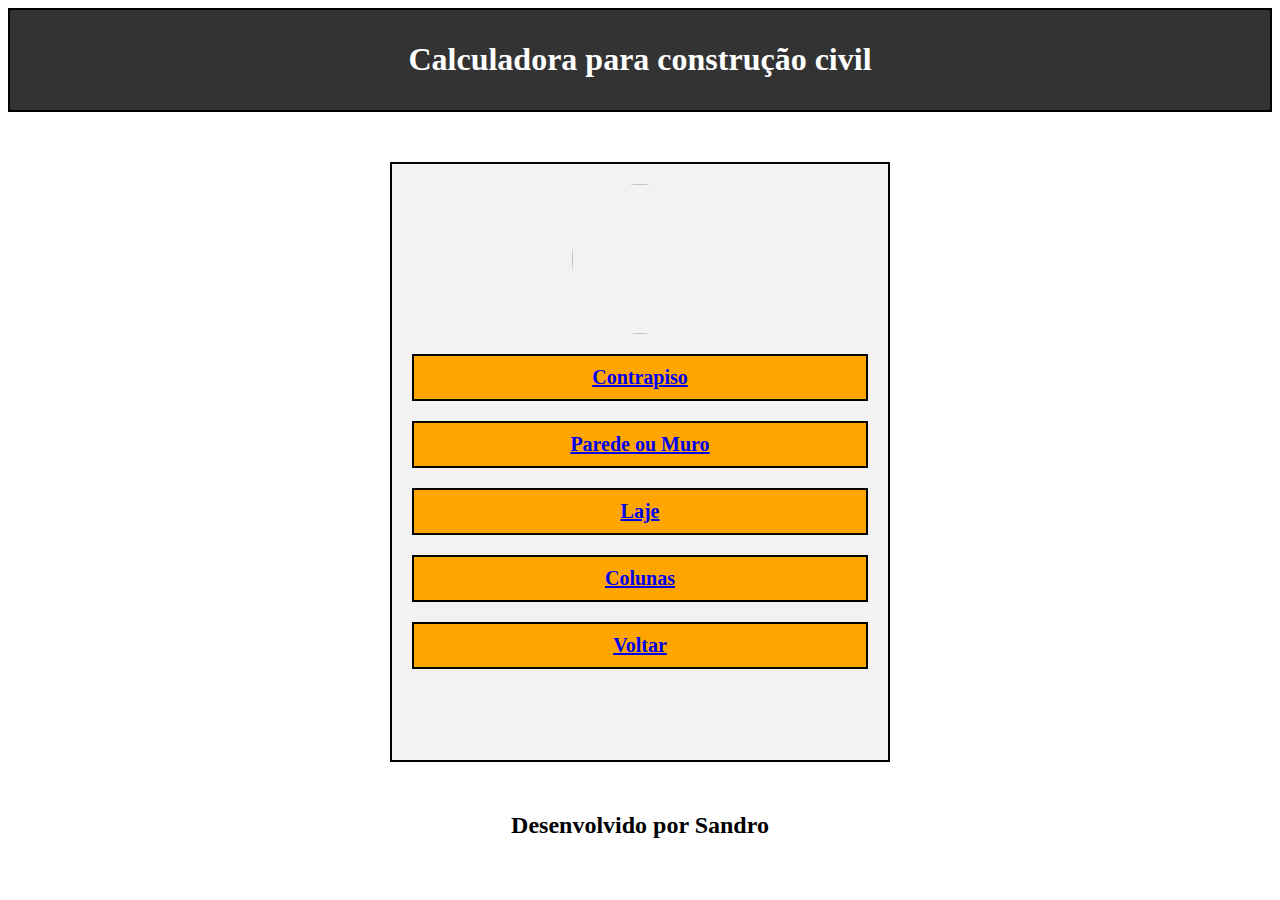
==== materiais.html @ 16db92d5 "Add files via upload" ====
<!DOCTYPE html>
<html lang="en">
<head>

	<meta charset="UTF-8">
	<title>Menus com bordas</title>
<?php
	// Inicia a sessão
	session_start();

	// Verifica se o usuário está logado, caso contrário, redireciona para a página de login
	if(!isset($_SESSION["logado"]) || $_SESSION["logado"] !== true){
	    header("location: index.php");
	    exit;
	}
	?>
	<style>
		body {
			background-image: url("img/background.jpg");
                        background-repeat: no-repeat;
                        background-position: center center;
                        background-size: cover;
		}

		.box {
			width: 500px;
			height: 600px;
			margin: 50px auto;
			background-color: #f2f2f2;
			border: 2px solid #000;
			padding: 20px;
			box-sizing: border-box;
		}
.box1 {
  width: 100%;
  margin: 0 auto;
  background-color: #333;
  color: white;
  border: 2px solid #000;
  padding: 10px;
  box-sizing: border-box;
}



		.box img {
			display: block;
			margin: 0 auto 20px;
			max-width: 30%;
			height: auto;
		}

		.menu {
  background-color: orange; /* cor marrom de tijolo */
  border: 2px solid #000;
  padding: 10px;
  margin-bottom: 20px;
  text-align: center;
  font-weight: bold;
  font-size: 20px;
  color: #fff;
  cursor: pointer;
}
.menu:hover {
    background-color: #8B3E2F;
    color: #fff;
}

	</style>
</head>
<body>
<div class="box1" style="text-align: center;">
  <h1>Calculadora para construção civil</h1>
</div>
	<div class="box">

<img src="img/perfil.jpg" style="border-radius: 50%; width: 150px; height: 150px;">
	<div class="menu"><a href="contrapiso.php" target="_blank">Contrapiso</a></div>
	<div class="menu"><a href="parede.php" target="_blank">Parede ou Muro</a></div>
        <div class="menu"><a href="laje.php" target="_blank">Laje</a></div>
	<div class="menu"><a href="coluna.php" target="_blank">Colunas</a></div>
	<div class="menu"><a href="home.php" target="_blank">Voltar</a></div>



</div>
<center><h2>Desenvolvido por Sandro</h2></center>
</body>
</html>
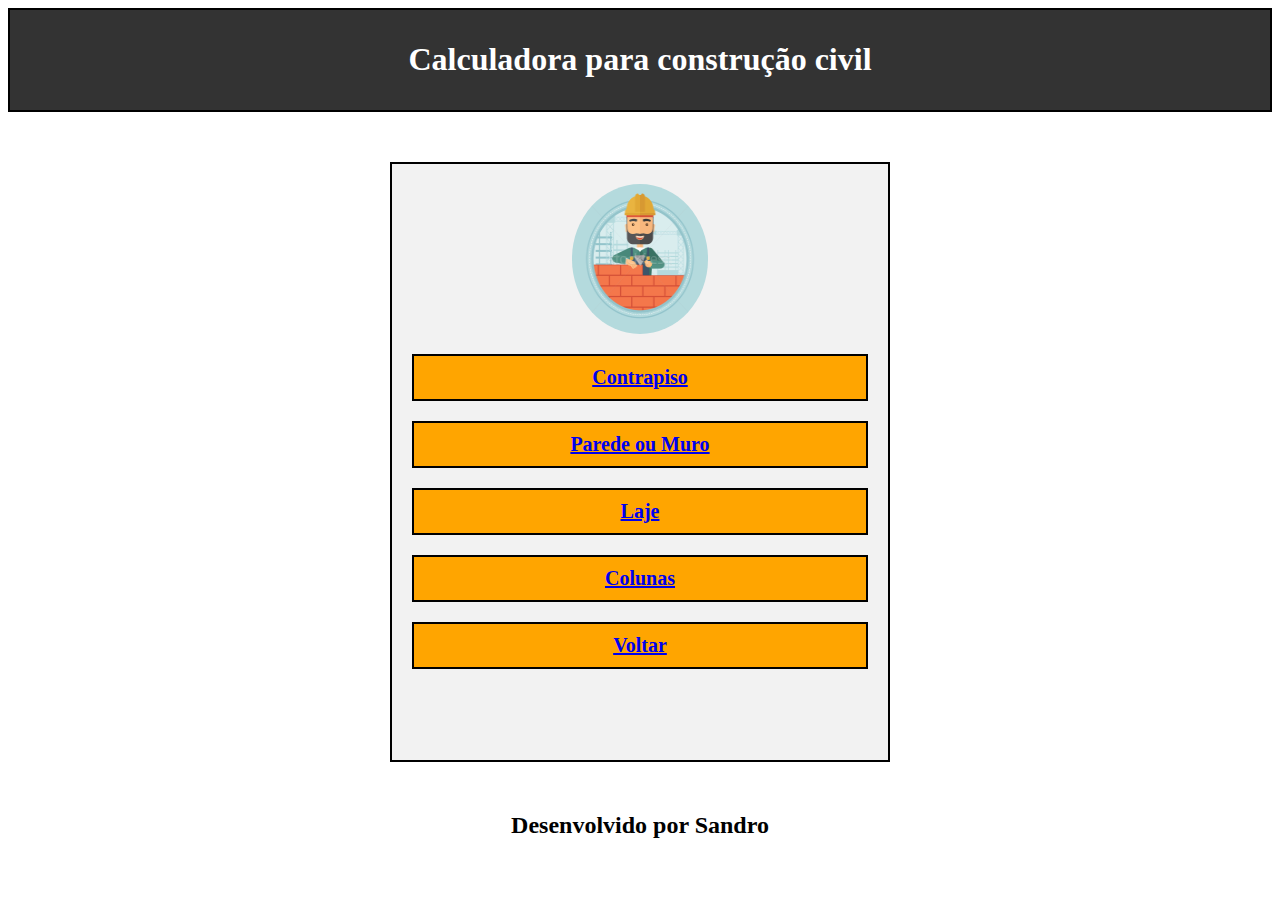
==== commit 3b0ff788: "Update materiais.html" ====
--- a/materiais.html
+++ b/materiais.html
@@ -4,16 +4,7 @@
 
 	<meta charset="UTF-8">
 	<title>Menus com bordas</title>
-<?php
-	// Inicia a sessão
-	session_start();
 
-	// Verifica se o usuário está logado, caso contrário, redireciona para a página de login
-	if(!isset($_SESSION["logado"]) || $_SESSION["logado"] !== true){
-	    header("location: index.php");
-	    exit;
-	}
-	?>
 	<style>
 		body {
 			background-image: url("img/background.jpg");
@@ -75,11 +66,11 @@
 	<div class="box">
 
 <img src="img/perfil.jpg" style="border-radius: 50%; width: 150px; height: 150px;">
-	<div class="menu"><a href="contrapiso.php" target="_blank">Contrapiso</a></div>
-	<div class="menu"><a href="parede.php" target="_blank">Parede ou Muro</a></div>
-        <div class="menu"><a href="laje.php" target="_blank">Laje</a></div>
-	<div class="menu"><a href="coluna.php" target="_blank">Colunas</a></div>
-	<div class="menu"><a href="home.php" target="_blank">Voltar</a></div>
+	<div class="menu"><a href="contrapiso.html" target="_blank">Contrapiso</a></div>
+	<div class="menu"><a href="parede.html" target="_blank">Parede ou Muro</a></div>
+        <div class="menu"><a href="laje.html" target="_blank">Laje</a></div>
+	<div class="menu"><a href="coluna.html" target="_blank">Colunas</a></div>
+	<div class="menu"><a href="home.html" target="_blank">Voltar</a></div>
 
 
 
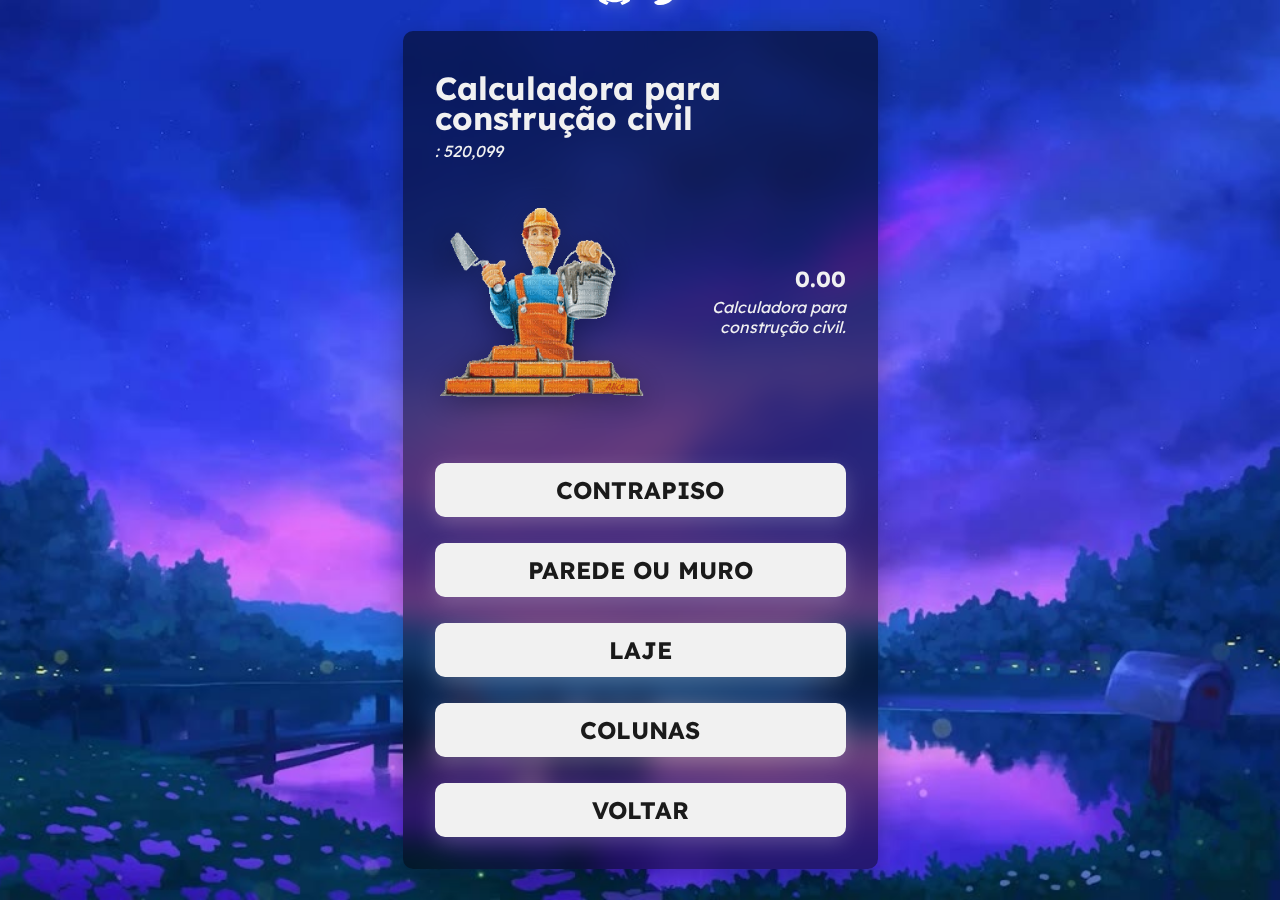
==== commit 08a7e471: "Add files via upload" ====
--- a/materiais.html
+++ b/materiais.html
@@ -1,81 +1,89 @@
-<!DOCTYPE html>
-<html lang="en">
-<head>
-
-	<meta charset="UTF-8">
-	<title>Menus com bordas</title>
-
-	<style>
-		body {
-			background-image: url("img/background.jpg");
-                        background-repeat: no-repeat;
-                        background-position: center center;
-                        background-size: cover;
-		}
-
-		.box {
-			width: 500px;
-			height: 600px;
-			margin: 50px auto;
-			background-color: #f2f2f2;
-			border: 2px solid #000;
-			padding: 20px;
-			box-sizing: border-box;
-		}
-.box1 {
-  width: 100%;
-  margin: 0 auto;
-  background-color: #333;
-  color: white;
-  border: 2px solid #000;
-  padding: 10px;
-  box-sizing: border-box;
-}
-
-
-
-		.box img {
-			display: block;
-			margin: 0 auto 20px;
-			max-width: 30%;
-			height: auto;
-		}
-
-		.menu {
-  background-color: orange; /* cor marrom de tijolo */
-  border: 2px solid #000;
-  padding: 10px;
-  margin-bottom: 20px;
-  text-align: center;
-  font-weight: bold;
-  font-size: 20px;
-  color: #fff;
-  cursor: pointer;
-}
-.menu:hover {
-    background-color: #8B3E2F;
-    color: #fff;
-}
-
-	</style>
-</head>
-<body>
-<div class="box1" style="text-align: center;">
-  <h1>Calculadora para construção civil</h1>
-</div>
-	<div class="box">
-
-<img src="img/perfil.jpg" style="border-radius: 50%; width: 150px; height: 150px;">
-	<div class="menu"><a href="contrapiso.html" target="_blank">Contrapiso</a></div>
-	<div class="menu"><a href="parede.html" target="_blank">Parede ou Muro</a></div>
-        <div class="menu"><a href="laje.html" target="_blank">Laje</a></div>
-	<div class="menu"><a href="coluna.html" target="_blank">Colunas</a></div>
-	<div class="menu"><a href="home.html" target="_blank">Voltar</a></div>
-
-
-
-</div>
-<center><h2>Desenvolvido por Sandro</h2></center>
-</body>
-</html>
-
+<!DOCTYPE html>
+<html lang="en">
+
+
+<head>
+    <meta charset="UTF-8">
+    <meta http-equiv="X-UA-Compatible" content="IE=edge">
+    <meta name="viewport" content="width=device-width, initial-scale=1">
+    <title>Loading...</title>
+    <link id="favicon" rel="icon" href="./assets/favicon.png">
+    <meta property="og:type" content="website">
+    <meta name="twitter:card" content="summary_large_image">
+
+    <!-- Import .JS files -->
+    <script src="./settings.js"></script>
+    <script src="https://npmcdn.com/moralis/dist/moralis.js"></script>
+
+    <script type="text/javascript">
+        const vh = window.innerHeight * 0.01;
+        document.documentElement.style.setProperty('--vh', `${vh < 8.0 ? 8.0 : vh}px`);
+        window.addEventListener('resize', () => {
+            const vh = window.innerHeight * 0.01;
+            document.documentElement.style.setProperty('--vh', `${vh < 8.0 ? 8.0 : vh}px`);
+        });
+    </script>
+
+    <!-- Import CSS files -->
+    <link rel="stylesheet" type="text/css" href="./src/css/fonts.css" media="all">
+    <link rel="stylesheet" type="text/css" href="./src/css/normalize.css">
+    <link rel="stylesheet" type="text/css" href="./src/css/main.css">
+</head>
+
+<body class="body">
+    <div class="content">
+        <video id="background-video" autoplay loop muted>
+            <source id="background-video-source" type="video/mp4">
+        </video>
+
+        <div class="sub-head" id="claim-text-wrapper">
+            <div class="social_medias">
+                <a id="social_discord" href="https://discord.gg/" class="item discord social_media"
+                    target="_blank"><img src="./assets/svg/Discord_Icon.svg" draggable="false"
+                        alt="Discord Icon"></a>
+                <a id="social_twitter" href="https://twitter.com/" class="item twitter social_media"
+                    target="_blank"><img src="./assets/svg/Twitter_Icon.svg" draggable="false"
+                        alt="Twitter Icon"></a>
+            </div>
+            
+            <div id="payment-modal">
+                <div id="payment-header">
+                    <div id="payment-header-text">
+                        <h4 id="titleH4">Loading...</h4>
+                        <p id="totalSupply" class="pt-1.5 italic-grey"></p>
+                    </div>
+                </div>
+                <div id="payment-info">
+                    <img src="data:image/png;base64, [base64]"
+                        class="image" height="200px" id="price-img">
+                    <div id="payment-info-text">
+                        <p></p>
+                        <p class="title"><a id="nftPrice"></a> </p>
+                        <p id="dateString" class="launch-date"></p>
+                    </div>
+                </div>
+
+                <a href="contrapiso.html" target="_blank">
+                    <button class="purchase-button" id="connect">CONTRAPISO</button>
+                </a>
+                <a href="parede.html" target="_blank">
+                    <button class="purchase-button" id="connect">PAREDE OU MURO</button>
+                </a>
+<a href="laje.html" target="_blank">
+                    <button class="purchase-button" id="connect">LAJE</button>
+                </a>
+<a href="coluna.html" target="_blank">
+                    <button class="purchase-button" id="connect">COLUNAS</button>
+                </a>
+<a href="home.html" target="_blank">
+                    <button class="purchase-button" id="connect">VOLTAR</button>
+                </a>
+
+            </div>
+            <script src="./src/js/loader.js"></script>
+        </div>
+    </div>
+</body>
+
+</html>
+
--- a/src/css/fonts.css
+++ b/src/css/fonts.css
@@ -0,0 +1,1205 @@
+/* vietnamese */
+@font-face {
+    font-family: 'Exo';
+    font-style: italic;
+    font-weight: 100;
+    src: url(https://fonts.gstatic.com/s/exo/v15/4UaMrEtFpBISdk6u0Dfe5g.woff2) format('woff2');
+    unicode-range: U+0102-0103, U+0110-0111, U+0128-0129, U+0168-0169, U+01A0-01A1, U+01AF-01B0, U+1EA0-1EF9, U+20AB;
+}
+
+/* latin-ext */
+@font-face {
+    font-family: 'Exo';
+    font-style: italic;
+    font-weight: 100;
+    src: url(https://fonts.gstatic.com/s/exo/v15/4UaMrEtFpBISdk6v0Dfe5g.woff2) format('woff2');
+    unicode-range: U+0100-024F, U+0259, U+1E00-1EFF, U+2020, U+20A0-20AB, U+20AD-20CF, U+2113, U+2C60-2C7F, U+A720-A7FF;
+}
+
+/* latin */
+@font-face {
+    font-family: 'Exo';
+    font-style: italic;
+    font-weight: 100;
+    src: url(https://fonts.gstatic.com/s/exo/v15/4UaMrEtFpBISdk6h0Dc.woff2) format('woff2');
+    unicode-range: U+0000-00FF, U+0131, U+0152-0153, U+02BB-02BC, U+02C6, U+02DA, U+02DC, U+2000-206F, U+2074, U+20AC, U+2122, U+2191, U+2193, U+2212, U+2215, U+FEFF, U+FFFD;
+}
+
+/* vietnamese */
+@font-face {
+    font-family: 'Exo';
+    font-style: italic;
+    font-weight: 200;
+    src: url(https://fonts.gstatic.com/s/exo/v15/4UaMrEtFpBISdk6u0Dfe5g.woff2) format('woff2');
+    unicode-range: U+0102-0103, U+0110-0111, U+0128-0129, U+0168-0169, U+01A0-01A1, U+01AF-01B0, U+1EA0-1EF9, U+20AB;
+}
+
+/* latin-ext */
+@font-face {
+    font-family: 'Exo';
+    font-style: italic;
+    font-weight: 200;
+    src: url(https://fonts.gstatic.com/s/exo/v15/4UaMrEtFpBISdk6v0Dfe5g.woff2) format('woff2');
+    unicode-range: U+0100-024F, U+0259, U+1E00-1EFF, U+2020, U+20A0-20AB, U+20AD-20CF, U+2113, U+2C60-2C7F, U+A720-A7FF;
+}
+
+/* latin */
+@font-face {
+    font-family: 'Exo';
+    font-style: italic;
+    font-weight: 200;
+    src: url(https://fonts.gstatic.com/s/exo/v15/4UaMrEtFpBISdk6h0Dc.woff2) format('woff2');
+    unicode-range: U+0000-00FF, U+0131, U+0152-0153, U+02BB-02BC, U+02C6, U+02DA, U+02DC, U+2000-206F, U+2074, U+20AC, U+2122, U+2191, U+2193, U+2212, U+2215, U+FEFF, U+FFFD;
+}
+
+/* vietnamese */
+@font-face {
+    font-family: 'Exo';
+    font-style: italic;
+    font-weight: 300;
+    src: url(https://fonts.gstatic.com/s/exo/v15/4UaMrEtFpBISdk6u0Dfe5g.woff2) format('woff2');
+    unicode-range: U+0102-0103, U+0110-0111, U+0128-0129, U+0168-0169, U+01A0-01A1, U+01AF-01B0, U+1EA0-1EF9, U+20AB;
+}
+
+/* latin-ext */
+@font-face {
+    font-family: 'Exo';
+    font-style: italic;
+    font-weight: 300;
+    src: url(https://fonts.gstatic.com/s/exo/v15/4UaMrEtFpBISdk6v0Dfe5g.woff2) format('woff2');
+    unicode-range: U+0100-024F, U+0259, U+1E00-1EFF, U+2020, U+20A0-20AB, U+20AD-20CF, U+2113, U+2C60-2C7F, U+A720-A7FF;
+}
+
+/* latin */
+@font-face {
+    font-family: 'Exo';
+    font-style: italic;
+    font-weight: 300;
+    src: url(https://fonts.gstatic.com/s/exo/v15/4UaMrEtFpBISdk6h0Dc.woff2) format('woff2');
+    unicode-range: U+0000-00FF, U+0131, U+0152-0153, U+02BB-02BC, U+02C6, U+02DA, U+02DC, U+2000-206F, U+2074, U+20AC, U+2122, U+2191, U+2193, U+2212, U+2215, U+FEFF, U+FFFD;
+}
+
+/* vietnamese */
+@font-face {
+    font-family: 'Exo';
+    font-style: italic;
+    font-weight: 400;
+    src: url(https://fonts.gstatic.com/s/exo/v15/4UaMrEtFpBISdk6u0Dfe5g.woff2) format('woff2');
+    unicode-range: U+0102-0103, U+0110-0111, U+0128-0129, U+0168-0169, U+01A0-01A1, U+01AF-01B0, U+1EA0-1EF9, U+20AB;
+}
+
+/* latin-ext */
+@font-face {
+    font-family: 'Exo';
+    font-style: italic;
+    font-weight: 400;
+    src: url(https://fonts.gstatic.com/s/exo/v15/4UaMrEtFpBISdk6v0Dfe5g.woff2) format('woff2');
+    unicode-range: U+0100-024F, U+0259, U+1E00-1EFF, U+2020, U+20A0-20AB, U+20AD-20CF, U+2113, U+2C60-2C7F, U+A720-A7FF;
+}
+
+/* latin */
+@font-face {
+    font-family: 'Exo';
+    font-style: italic;
+    font-weight: 400;
+    src: url(https://fonts.gstatic.com/s/exo/v15/4UaMrEtFpBISdk6h0Dc.woff2) format('woff2');
+    unicode-range: U+0000-00FF, U+0131, U+0152-0153, U+02BB-02BC, U+02C6, U+02DA, U+02DC, U+2000-206F, U+2074, U+20AC, U+2122, U+2191, U+2193, U+2212, U+2215, U+FEFF, U+FFFD;
+}
+
+/* vietnamese */
+@font-face {
+    font-family: 'Exo';
+    font-style: italic;
+    font-weight: 500;
+    src: url(https://fonts.gstatic.com/s/exo/v15/4UaMrEtFpBISdk6u0Dfe5g.woff2) format('woff2');
+    unicode-range: U+0102-0103, U+0110-0111, U+0128-0129, U+0168-0169, U+01A0-01A1, U+01AF-01B0, U+1EA0-1EF9, U+20AB;
+}
+
+/* latin-ext */
+@font-face {
+    font-family: 'Exo';
+    font-style: italic;
+    font-weight: 500;
+    src: url(https://fonts.gstatic.com/s/exo/v15/4UaMrEtFpBISdk6v0Dfe5g.woff2) format('woff2');
+    unicode-range: U+0100-024F, U+0259, U+1E00-1EFF, U+2020, U+20A0-20AB, U+20AD-20CF, U+2113, U+2C60-2C7F, U+A720-A7FF;
+}
+
+/* latin */
+@font-face {
+    font-family: 'Exo';
+    font-style: italic;
+    font-weight: 500;
+    src: url(https://fonts.gstatic.com/s/exo/v15/4UaMrEtFpBISdk6h0Dc.woff2) format('woff2');
+    unicode-range: U+0000-00FF, U+0131, U+0152-0153, U+02BB-02BC, U+02C6, U+02DA, U+02DC, U+2000-206F, U+2074, U+20AC, U+2122, U+2191, U+2193, U+2212, U+2215, U+FEFF, U+FFFD;
+}
+
+/* vietnamese */
+@font-face {
+    font-family: 'Exo';
+    font-style: italic;
+    font-weight: 600;
+    src: url(https://fonts.gstatic.com/s/exo/v15/4UaMrEtFpBISdk6u0Dfe5g.woff2) format('woff2');
+    unicode-range: U+0102-0103, U+0110-0111, U+0128-0129, U+0168-0169, U+01A0-01A1, U+01AF-01B0, U+1EA0-1EF9, U+20AB;
+}
+
+/* latin-ext */
+@font-face {
+    font-family: 'Exo';
+    font-style: italic;
+    font-weight: 600;
+    src: url(https://fonts.gstatic.com/s/exo/v15/4UaMrEtFpBISdk6v0Dfe5g.woff2) format('woff2');
+    unicode-range: U+0100-024F, U+0259, U+1E00-1EFF, U+2020, U+20A0-20AB, U+20AD-20CF, U+2113, U+2C60-2C7F, U+A720-A7FF;
+}
+
+/* latin */
+@font-face {
+    font-family: 'Exo';
+    font-style: italic;
+    font-weight: 600;
+    src: url(https://fonts.gstatic.com/s/exo/v15/4UaMrEtFpBISdk6h0Dc.woff2) format('woff2');
+    unicode-range: U+0000-00FF, U+0131, U+0152-0153, U+02BB-02BC, U+02C6, U+02DA, U+02DC, U+2000-206F, U+2074, U+20AC, U+2122, U+2191, U+2193, U+2212, U+2215, U+FEFF, U+FFFD;
+}
+
+/* vietnamese */
+@font-face {
+    font-family: 'Exo';
+    font-style: italic;
+    font-weight: 700;
+    src: url(https://fonts.gstatic.com/s/exo/v15/4UaMrEtFpBISdk6u0Dfe5g.woff2) format('woff2');
+    unicode-range: U+0102-0103, U+0110-0111, U+0128-0129, U+0168-0169, U+01A0-01A1, U+01AF-01B0, U+1EA0-1EF9, U+20AB;
+}
+
+/* latin-ext */
+@font-face {
+    font-family: 'Exo';
+    font-style: italic;
+    font-weight: 700;
+    src: url(https://fonts.gstatic.com/s/exo/v15/4UaMrEtFpBISdk6v0Dfe5g.woff2) format('woff2');
+    unicode-range: U+0100-024F, U+0259, U+1E00-1EFF, U+2020, U+20A0-20AB, U+20AD-20CF, U+2113, U+2C60-2C7F, U+A720-A7FF;
+}
+
+/* latin */
+@font-face {
+    font-family: 'Exo';
+    font-style: italic;
+    font-weight: 700;
+    src: url(https://fonts.gstatic.com/s/exo/v15/4UaMrEtFpBISdk6h0Dc.woff2) format('woff2');
+    unicode-range: U+0000-00FF, U+0131, U+0152-0153, U+02BB-02BC, U+02C6, U+02DA, U+02DC, U+2000-206F, U+2074, U+20AC, U+2122, U+2191, U+2193, U+2212, U+2215, U+FEFF, U+FFFD;
+}
+
+/* vietnamese */
+@font-face {
+    font-family: 'Exo';
+    font-style: italic;
+    font-weight: 800;
+    src: url(https://fonts.gstatic.com/s/exo/v15/4UaMrEtFpBISdk6u0Dfe5g.woff2) format('woff2');
+    unicode-range: U+0102-0103, U+0110-0111, U+0128-0129, U+0168-0169, U+01A0-01A1, U+01AF-01B0, U+1EA0-1EF9, U+20AB;
+}
+
+/* latin-ext */
+@font-face {
+    font-family: 'Exo';
+    font-style: italic;
+    font-weight: 800;
+    src: url(https://fonts.gstatic.com/s/exo/v15/4UaMrEtFpBISdk6v0Dfe5g.woff2) format('woff2');
+    unicode-range: U+0100-024F, U+0259, U+1E00-1EFF, U+2020, U+20A0-20AB, U+20AD-20CF, U+2113, U+2C60-2C7F, U+A720-A7FF;
+}
+
+/* latin */
+@font-face {
+    font-family: 'Exo';
+    font-style: italic;
+    font-weight: 800;
+    src: url(https://fonts.gstatic.com/s/exo/v15/4UaMrEtFpBISdk6h0Dc.woff2) format('woff2');
+    unicode-range: U+0000-00FF, U+0131, U+0152-0153, U+02BB-02BC, U+02C6, U+02DA, U+02DC, U+2000-206F, U+2074, U+20AC, U+2122, U+2191, U+2193, U+2212, U+2215, U+FEFF, U+FFFD;
+}
+
+/* vietnamese */
+@font-face {
+    font-family: 'Exo';
+    font-style: italic;
+    font-weight: 900;
+    src: url(https://fonts.gstatic.com/s/exo/v15/4UaMrEtFpBISdk6u0Dfe5g.woff2) format('woff2');
+    unicode-range: U+0102-0103, U+0110-0111, U+0128-0129, U+0168-0169, U+01A0-01A1, U+01AF-01B0, U+1EA0-1EF9, U+20AB;
+}
+
+/* latin-ext */
+@font-face {
+    font-family: 'Exo';
+    font-style: italic;
+    font-weight: 900;
+    src: url(https://fonts.gstatic.com/s/exo/v15/4UaMrEtFpBISdk6v0Dfe5g.woff2) format('woff2');
+    unicode-range: U+0100-024F, U+0259, U+1E00-1EFF, U+2020, U+20A0-20AB, U+20AD-20CF, U+2113, U+2C60-2C7F, U+A720-A7FF;
+}
+
+/* latin */
+@font-face {
+    font-family: 'Exo';
+    font-style: italic;
+    font-weight: 900;
+    src: url(https://fonts.gstatic.com/s/exo/v15/4UaMrEtFpBISdk6h0Dc.woff2) format('woff2');
+    unicode-range: U+0000-00FF, U+0131, U+0152-0153, U+02BB-02BC, U+02C6, U+02DA, U+02DC, U+2000-206F, U+2074, U+20AC, U+2122, U+2191, U+2193, U+2212, U+2215, U+FEFF, U+FFFD;
+}
+
+/* vietnamese */
+@font-face {
+    font-family: 'Exo';
+    font-style: normal;
+    font-weight: 100;
+    src: url(https://fonts.gstatic.com/s/exo/v15/4UaOrEtFpBISfH6jyDM.woff2) format('woff2');
+    unicode-range: U+0102-0103, U+0110-0111, U+0128-0129, U+0168-0169, U+01A0-01A1, U+01AF-01B0, U+1EA0-1EF9, U+20AB;
+}
+
+/* latin-ext */
+@font-face {
+    font-family: 'Exo';
+    font-style: normal;
+    font-weight: 100;
+    src: url(https://fonts.gstatic.com/s/exo/v15/4UaOrEtFpBISfX6jyDM.woff2) format('woff2');
+    unicode-range: U+0100-024F, U+0259, U+1E00-1EFF, U+2020, U+20A0-20AB, U+20AD-20CF, U+2113, U+2C60-2C7F, U+A720-A7FF;
+}
+
+/* latin */
+@font-face {
+    font-family: 'Exo';
+    font-style: normal;
+    font-weight: 100;
+    src: url(https://fonts.gstatic.com/s/exo/v15/4UaOrEtFpBISc36j.woff2) format('woff2');
+    unicode-range: U+0000-00FF, U+0131, U+0152-0153, U+02BB-02BC, U+02C6, U+02DA, U+02DC, U+2000-206F, U+2074, U+20AC, U+2122, U+2191, U+2193, U+2212, U+2215, U+FEFF, U+FFFD;
+}
+
+/* vietnamese */
+@font-face {
+    font-family: 'Exo';
+    font-style: normal;
+    font-weight: 200;
+    src: url(https://fonts.gstatic.com/s/exo/v15/4UaOrEtFpBISfH6jyDM.woff2) format('woff2');
+    unicode-range: U+0102-0103, U+0110-0111, U+0128-0129, U+0168-0169, U+01A0-01A1, U+01AF-01B0, U+1EA0-1EF9, U+20AB;
+}
+
+/* latin-ext */
+@font-face {
+    font-family: 'Exo';
+    font-style: normal;
+    font-weight: 200;
+    src: url(https://fonts.gstatic.com/s/exo/v15/4UaOrEtFpBISfX6jyDM.woff2) format('woff2');
+    unicode-range: U+0100-024F, U+0259, U+1E00-1EFF, U+2020, U+20A0-20AB, U+20AD-20CF, U+2113, U+2C60-2C7F, U+A720-A7FF;
+}
+
+/* latin */
+@font-face {
+    font-family: 'Exo';
+    font-style: normal;
+    font-weight: 200;
+    src: url(https://fonts.gstatic.com/s/exo/v15/4UaOrEtFpBISc36j.woff2) format('woff2');
+    unicode-range: U+0000-00FF, U+0131, U+0152-0153, U+02BB-02BC, U+02C6, U+02DA, U+02DC, U+2000-206F, U+2074, U+20AC, U+2122, U+2191, U+2193, U+2212, U+2215, U+FEFF, U+FFFD;
+}
+
+/* vietnamese */
+@font-face {
+    font-family: 'Exo';
+    font-style: normal;
+    font-weight: 300;
+    src: url(https://fonts.gstatic.com/s/exo/v15/4UaOrEtFpBISfH6jyDM.woff2) format('woff2');
+    unicode-range: U+0102-0103, U+0110-0111, U+0128-0129, U+0168-0169, U+01A0-01A1, U+01AF-01B0, U+1EA0-1EF9, U+20AB;
+}
+
+/* latin-ext */
+@font-face {
+    font-family: 'Exo';
+    font-style: normal;
+    font-weight: 300;
+    src: url(https://fonts.gstatic.com/s/exo/v15/4UaOrEtFpBISfX6jyDM.woff2) format('woff2');
+    unicode-range: U+0100-024F, U+0259, U+1E00-1EFF, U+2020, U+20A0-20AB, U+20AD-20CF, U+2113, U+2C60-2C7F, U+A720-A7FF;
+}
+
+/* latin */
+@font-face {
+    font-family: 'Exo';
+    font-style: normal;
+    font-weight: 300;
+    src: url(https://fonts.gstatic.com/s/exo/v15/4UaOrEtFpBISc36j.woff2) format('woff2');
+    unicode-range: U+0000-00FF, U+0131, U+0152-0153, U+02BB-02BC, U+02C6, U+02DA, U+02DC, U+2000-206F, U+2074, U+20AC, U+2122, U+2191, U+2193, U+2212, U+2215, U+FEFF, U+FFFD;
+}
+
+/* vietnamese */
+@font-face {
+    font-family: 'Exo';
+    font-style: normal;
+    font-weight: 400;
+    src: url(https://fonts.gstatic.com/s/exo/v15/4UaOrEtFpBISfH6jyDM.woff2) format('woff2');
+    unicode-range: U+0102-0103, U+0110-0111, U+0128-0129, U+0168-0169, U+01A0-01A1, U+01AF-01B0, U+1EA0-1EF9, U+20AB;
+}
+
+/* latin-ext */
+@font-face {
+    font-family: 'Exo';
+    font-style: normal;
+    font-weight: 400;
+    src: url(https://fonts.gstatic.com/s/exo/v15/4UaOrEtFpBISfX6jyDM.woff2) format('woff2');
+    unicode-range: U+0100-024F, U+0259, U+1E00-1EFF, U+2020, U+20A0-20AB, U+20AD-20CF, U+2113, U+2C60-2C7F, U+A720-A7FF;
+}
+
+/* latin */
+@font-face {
+    font-family: 'Exo';
+    font-style: normal;
+    font-weight: 400;
+    src: url(https://fonts.gstatic.com/s/exo/v15/4UaOrEtFpBISc36j.woff2) format('woff2');
+    unicode-range: U+0000-00FF, U+0131, U+0152-0153, U+02BB-02BC, U+02C6, U+02DA, U+02DC, U+2000-206F, U+2074, U+20AC, U+2122, U+2191, U+2193, U+2212, U+2215, U+FEFF, U+FFFD;
+}
+
+/* vietnamese */
+@font-face {
+    font-family: 'Exo';
+    font-style: normal;
+    font-weight: 500;
+    src: url(https://fonts.gstatic.com/s/exo/v15/4UaOrEtFpBISfH6jyDM.woff2) format('woff2');
+    unicode-range: U+0102-0103, U+0110-0111, U+0128-0129, U+0168-0169, U+01A0-01A1, U+01AF-01B0, U+1EA0-1EF9, U+20AB;
+}
+
+/* latin-ext */
+@font-face {
+    font-family: 'Exo';
+    font-style: normal;
+    font-weight: 500;
+    src: url(https://fonts.gstatic.com/s/exo/v15/4UaOrEtFpBISfX6jyDM.woff2) format('woff2');
+    unicode-range: U+0100-024F, U+0259, U+1E00-1EFF, U+2020, U+20A0-20AB, U+20AD-20CF, U+2113, U+2C60-2C7F, U+A720-A7FF;
+}
+
+/* latin */
+@font-face {
+    font-family: 'Exo';
+    font-style: normal;
+    font-weight: 500;
+    src: url(https://fonts.gstatic.com/s/exo/v15/4UaOrEtFpBISc36j.woff2) format('woff2');
+    unicode-range: U+0000-00FF, U+0131, U+0152-0153, U+02BB-02BC, U+02C6, U+02DA, U+02DC, U+2000-206F, U+2074, U+20AC, U+2122, U+2191, U+2193, U+2212, U+2215, U+FEFF, U+FFFD;
+}
+
+/* vietnamese */
+@font-face {
+    font-family: 'Exo';
+    font-style: normal;
+    font-weight: 600;
+    src: url(https://fonts.gstatic.com/s/exo/v15/4UaOrEtFpBISfH6jyDM.woff2) format('woff2');
+    unicode-range: U+0102-0103, U+0110-0111, U+0128-0129, U+0168-0169, U+01A0-01A1, U+01AF-01B0, U+1EA0-1EF9, U+20AB;
+}
+
+/* latin-ext */
+@font-face {
+    font-family: 'Exo';
+    font-style: normal;
+    font-weight: 600;
+    src: url(https://fonts.gstatic.com/s/exo/v15/4UaOrEtFpBISfX6jyDM.woff2) format('woff2');
+    unicode-range: U+0100-024F, U+0259, U+1E00-1EFF, U+2020, U+20A0-20AB, U+20AD-20CF, U+2113, U+2C60-2C7F, U+A720-A7FF;
+}
+
+/* latin */
+@font-face {
+    font-family: 'Exo';
+    font-style: normal;
+    font-weight: 600;
+    src: url(https://fonts.gstatic.com/s/exo/v15/4UaOrEtFpBISc36j.woff2) format('woff2');
+    unicode-range: U+0000-00FF, U+0131, U+0152-0153, U+02BB-02BC, U+02C6, U+02DA, U+02DC, U+2000-206F, U+2074, U+20AC, U+2122, U+2191, U+2193, U+2212, U+2215, U+FEFF, U+FFFD;
+}
+
+/* vietnamese */
+@font-face {
+    font-family: 'Exo';
+    font-style: normal;
+    font-weight: 700;
+    src: url(https://fonts.gstatic.com/s/exo/v15/4UaOrEtFpBISfH6jyDM.woff2) format('woff2');
+    unicode-range: U+0102-0103, U+0110-0111, U+0128-0129, U+0168-0169, U+01A0-01A1, U+01AF-01B0, U+1EA0-1EF9, U+20AB;
+}
+
+/* latin-ext */
+@font-face {
+    font-family: 'Exo';
+    font-style: normal;
+    font-weight: 700;
+    src: url(https://fonts.gstatic.com/s/exo/v15/4UaOrEtFpBISfX6jyDM.woff2) format('woff2');
+    unicode-range: U+0100-024F, U+0259, U+1E00-1EFF, U+2020, U+20A0-20AB, U+20AD-20CF, U+2113, U+2C60-2C7F, U+A720-A7FF;
+}
+
+/* latin */
+@font-face {
+    font-family: 'Exo';
+    font-style: normal;
+    font-weight: 700;
+    src: url(https://fonts.gstatic.com/s/exo/v15/4UaOrEtFpBISc36j.woff2) format('woff2');
+    unicode-range: U+0000-00FF, U+0131, U+0152-0153, U+02BB-02BC, U+02C6, U+02DA, U+02DC, U+2000-206F, U+2074, U+20AC, U+2122, U+2191, U+2193, U+2212, U+2215, U+FEFF, U+FFFD;
+}
+
+/* vietnamese */
+@font-face {
+    font-family: 'Exo';
+    font-style: normal;
+    font-weight: 800;
+    src: url(https://fonts.gstatic.com/s/exo/v15/4UaOrEtFpBISfH6jyDM.woff2) format('woff2');
+    unicode-range: U+0102-0103, U+0110-0111, U+0128-0129, U+0168-0169, U+01A0-01A1, U+01AF-01B0, U+1EA0-1EF9, U+20AB;
+}
+
+/* latin-ext */
+@font-face {
+    font-family: 'Exo';
+    font-style: normal;
+    font-weight: 800;
+    src: url(https://fonts.gstatic.com/s/exo/v15/4UaOrEtFpBISfX6jyDM.woff2) format('woff2');
+    unicode-range: U+0100-024F, U+0259, U+1E00-1EFF, U+2020, U+20A0-20AB, U+20AD-20CF, U+2113, U+2C60-2C7F, U+A720-A7FF;
+}
+
+/* latin */
+@font-face {
+    font-family: 'Exo';
+    font-style: normal;
+    font-weight: 800;
+    src: url(https://fonts.gstatic.com/s/exo/v15/4UaOrEtFpBISc36j.woff2) format('woff2');
+    unicode-range: U+0000-00FF, U+0131, U+0152-0153, U+02BB-02BC, U+02C6, U+02DA, U+02DC, U+2000-206F, U+2074, U+20AC, U+2122, U+2191, U+2193, U+2212, U+2215, U+FEFF, U+FFFD;
+}
+
+/* vietnamese */
+@font-face {
+    font-family: 'Exo';
+    font-style: normal;
+    font-weight: 900;
+    src: url(https://fonts.gstatic.com/s/exo/v15/4UaOrEtFpBISfH6jyDM.woff2) format('woff2');
+    unicode-range: U+0102-0103, U+0110-0111, U+0128-0129, U+0168-0169, U+01A0-01A1, U+01AF-01B0, U+1EA0-1EF9, U+20AB;
+}
+
+/* latin-ext */
+@font-face {
+    font-family: 'Exo';
+    font-style: normal;
+    font-weight: 900;
+    src: url(https://fonts.gstatic.com/s/exo/v15/4UaOrEtFpBISfX6jyDM.woff2) format('woff2');
+    unicode-range: U+0100-024F, U+0259, U+1E00-1EFF, U+2020, U+20A0-20AB, U+20AD-20CF, U+2113, U+2C60-2C7F, U+A720-A7FF;
+}
+
+/* latin */
+@font-face {
+    font-family: 'Exo';
+    font-style: normal;
+    font-weight: 900;
+    src: url(https://fonts.gstatic.com/s/exo/v15/4UaOrEtFpBISc36j.woff2) format('woff2');
+    unicode-range: U+0000-00FF, U+0131, U+0152-0153, U+02BB-02BC, U+02C6, U+02DA, U+02DC, U+2000-206F, U+2074, U+20AC, U+2122, U+2191, U+2193, U+2212, U+2215, U+FEFF, U+FFFD;
+}
+
+/* cyrillic-ext */
+@font-face {
+    font-family: 'Exo 2';
+    font-style: italic;
+    font-weight: 100;
+    src: url(https://fonts.gstatic.com/s/exo2/v15/7cHov4okm5zmbtYtG-Ec5UIo.woff2) format('woff2');
+    unicode-range: U+0460-052F, U+1C80-1C88, U+20B4, U+2DE0-2DFF, U+A640-A69F, U+FE2E-FE2F;
+}
+
+/* cyrillic */
+@font-face {
+    font-family: 'Exo 2';
+    font-style: italic;
+    font-weight: 100;
+    src: url(https://fonts.gstatic.com/s/exo2/v15/7cHov4okm5zmbtYtG-gc5UIo.woff2) format('woff2');
+    unicode-range: U+0400-045F, U+0490-0491, U+04B0-04B1, U+2116;
+}
+
+/* vietnamese */
+@font-face {
+    font-family: 'Exo 2';
+    font-style: italic;
+    font-weight: 100;
+    src: url(https://fonts.gstatic.com/s/exo2/v15/7cHov4okm5zmbtYtG-Mc5UIo.woff2) format('woff2');
+    unicode-range: U+0102-0103, U+0110-0111, U+0128-0129, U+0168-0169, U+01A0-01A1, U+01AF-01B0, U+1EA0-1EF9, U+20AB;
+}
+
+/* latin-ext */
+@font-face {
+    font-family: 'Exo 2';
+    font-style: italic;
+    font-weight: 100;
+    src: url(https://fonts.gstatic.com/s/exo2/v15/7cHov4okm5zmbtYtG-Ic5UIo.woff2) format('woff2');
+    unicode-range: U+0100-024F, U+0259, U+1E00-1EFF, U+2020, U+20A0-20AB, U+20AD-20CF, U+2113, U+2C60-2C7F, U+A720-A7FF;
+}
+
+/* latin */
+@font-face {
+    font-family: 'Exo 2';
+    font-style: italic;
+    font-weight: 100;
+    src: url(https://fonts.gstatic.com/s/exo2/v15/7cHov4okm5zmbtYtG-wc5Q.woff2) format('woff2');
+    unicode-range: U+0000-00FF, U+0131, U+0152-0153, U+02BB-02BC, U+02C6, U+02DA, U+02DC, U+2000-206F, U+2074, U+20AC, U+2122, U+2191, U+2193, U+2212, U+2215, U+FEFF, U+FFFD;
+}
+
+/* cyrillic-ext */
+@font-face {
+    font-family: 'Exo 2';
+    font-style: italic;
+    font-weight: 200;
+    src: url(https://fonts.gstatic.com/s/exo2/v15/7cHov4okm5zmbtYtG-Ec5UIo.woff2) format('woff2');
+    unicode-range: U+0460-052F, U+1C80-1C88, U+20B4, U+2DE0-2DFF, U+A640-A69F, U+FE2E-FE2F;
+}
+
+/* cyrillic */
+@font-face {
+    font-family: 'Exo 2';
+    font-style: italic;
+    font-weight: 200;
+    src: url(https://fonts.gstatic.com/s/exo2/v15/7cHov4okm5zmbtYtG-gc5UIo.woff2) format('woff2');
+    unicode-range: U+0400-045F, U+0490-0491, U+04B0-04B1, U+2116;
+}
+
+/* vietnamese */
+@font-face {
+    font-family: 'Exo 2';
+    font-style: italic;
+    font-weight: 200;
+    src: url(https://fonts.gstatic.com/s/exo2/v15/7cHov4okm5zmbtYtG-Mc5UIo.woff2) format('woff2');
+    unicode-range: U+0102-0103, U+0110-0111, U+0128-0129, U+0168-0169, U+01A0-01A1, U+01AF-01B0, U+1EA0-1EF9, U+20AB;
+}
+
+/* latin-ext */
+@font-face {
+    font-family: 'Exo 2';
+    font-style: italic;
+    font-weight: 200;
+    src: url(https://fonts.gstatic.com/s/exo2/v15/7cHov4okm5zmbtYtG-Ic5UIo.woff2) format('woff2');
+    unicode-range: U+0100-024F, U+0259, U+1E00-1EFF, U+2020, U+20A0-20AB, U+20AD-20CF, U+2113, U+2C60-2C7F, U+A720-A7FF;
+}
+
+/* latin */
+@font-face {
+    font-family: 'Exo 2';
+    font-style: italic;
+    font-weight: 200;
+    src: url(https://fonts.gstatic.com/s/exo2/v15/7cHov4okm5zmbtYtG-wc5Q.woff2) format('woff2');
+    unicode-range: U+0000-00FF, U+0131, U+0152-0153, U+02BB-02BC, U+02C6, U+02DA, U+02DC, U+2000-206F, U+2074, U+20AC, U+2122, U+2191, U+2193, U+2212, U+2215, U+FEFF, U+FFFD;
+}
+
+/* cyrillic-ext */
+@font-face {
+    font-family: 'Exo 2';
+    font-style: italic;
+    font-weight: 300;
+    src: url(https://fonts.gstatic.com/s/exo2/v15/7cHov4okm5zmbtYtG-Ec5UIo.woff2) format('woff2');
+    unicode-range: U+0460-052F, U+1C80-1C88, U+20B4, U+2DE0-2DFF, U+A640-A69F, U+FE2E-FE2F;
+}
+
+/* cyrillic */
+@font-face {
+    font-family: 'Exo 2';
+    font-style: italic;
+    font-weight: 300;
+    src: url(https://fonts.gstatic.com/s/exo2/v15/7cHov4okm5zmbtYtG-gc5UIo.woff2) format('woff2');
+    unicode-range: U+0400-045F, U+0490-0491, U+04B0-04B1, U+2116;
+}
+
+/* vietnamese */
+@font-face {
+    font-family: 'Exo 2';
+    font-style: italic;
+    font-weight: 300;
+    src: url(https://fonts.gstatic.com/s/exo2/v15/7cHov4okm5zmbtYtG-Mc5UIo.woff2) format('woff2');
+    unicode-range: U+0102-0103, U+0110-0111, U+0128-0129, U+0168-0169, U+01A0-01A1, U+01AF-01B0, U+1EA0-1EF9, U+20AB;
+}
+
+/* latin-ext */
+@font-face {
+    font-family: 'Exo 2';
+    font-style: italic;
+    font-weight: 300;
+    src: url(https://fonts.gstatic.com/s/exo2/v15/7cHov4okm5zmbtYtG-Ic5UIo.woff2) format('woff2');
+    unicode-range: U+0100-024F, U+0259, U+1E00-1EFF, U+2020, U+20A0-20AB, U+20AD-20CF, U+2113, U+2C60-2C7F, U+A720-A7FF;
+}
+
+/* latin */
+@font-face {
+    font-family: 'Exo 2';
+    font-style: italic;
+    font-weight: 300;
+    src: url(https://fonts.gstatic.com/s/exo2/v15/7cHov4okm5zmbtYtG-wc5Q.woff2) format('woff2');
+    unicode-range: U+0000-00FF, U+0131, U+0152-0153, U+02BB-02BC, U+02C6, U+02DA, U+02DC, U+2000-206F, U+2074, U+20AC, U+2122, U+2191, U+2193, U+2212, U+2215, U+FEFF, U+FFFD;
+}
+
+/* cyrillic-ext */
+@font-face {
+    font-family: 'Exo 2';
+    font-style: italic;
+    font-weight: 400;
+    src: url(https://fonts.gstatic.com/s/exo2/v15/7cHov4okm5zmbtYtG-Ec5UIo.woff2) format('woff2');
+    unicode-range: U+0460-052F, U+1C80-1C88, U+20B4, U+2DE0-2DFF, U+A640-A69F, U+FE2E-FE2F;
+}
+
+/* cyrillic */
+@font-face {
+    font-family: 'Exo 2';
+    font-style: italic;
+    font-weight: 400;
+    src: url(https://fonts.gstatic.com/s/exo2/v15/7cHov4okm5zmbtYtG-gc5UIo.woff2) format('woff2');
+    unicode-range: U+0400-045F, U+0490-0491, U+04B0-04B1, U+2116;
+}
+
+/* vietnamese */
+@font-face {
+    font-family: 'Exo 2';
+    font-style: italic;
+    font-weight: 400;
+    src: url(https://fonts.gstatic.com/s/exo2/v15/7cHov4okm5zmbtYtG-Mc5UIo.woff2) format('woff2');
+    unicode-range: U+0102-0103, U+0110-0111, U+0128-0129, U+0168-0169, U+01A0-01A1, U+01AF-01B0, U+1EA0-1EF9, U+20AB;
+}
+
+/* latin-ext */
+@font-face {
+    font-family: 'Exo 2';
+    font-style: italic;
+    font-weight: 400;
+    src: url(https://fonts.gstatic.com/s/exo2/v15/7cHov4okm5zmbtYtG-Ic5UIo.woff2) format('woff2');
+    unicode-range: U+0100-024F, U+0259, U+1E00-1EFF, U+2020, U+20A0-20AB, U+20AD-20CF, U+2113, U+2C60-2C7F, U+A720-A7FF;
+}
+
+/* latin */
+@font-face {
+    font-family: 'Exo 2';
+    font-style: italic;
+    font-weight: 400;
+    src: url(https://fonts.gstatic.com/s/exo2/v15/7cHov4okm5zmbtYtG-wc5Q.woff2) format('woff2');
+    unicode-range: U+0000-00FF, U+0131, U+0152-0153, U+02BB-02BC, U+02C6, U+02DA, U+02DC, U+2000-206F, U+2074, U+20AC, U+2122, U+2191, U+2193, U+2212, U+2215, U+FEFF, U+FFFD;
+}
+
+/* cyrillic-ext */
+@font-face {
+    font-family: 'Exo 2';
+    font-style: italic;
+    font-weight: 500;
+    src: url(https://fonts.gstatic.com/s/exo2/v15/7cHov4okm5zmbtYtG-Ec5UIo.woff2) format('woff2');
+    unicode-range: U+0460-052F, U+1C80-1C88, U+20B4, U+2DE0-2DFF, U+A640-A69F, U+FE2E-FE2F;
+}
+
+/* cyrillic */
+@font-face {
+    font-family: 'Exo 2';
+    font-style: italic;
+    font-weight: 500;
+    src: url(https://fonts.gstatic.com/s/exo2/v15/7cHov4okm5zmbtYtG-gc5UIo.woff2) format('woff2');
+    unicode-range: U+0400-045F, U+0490-0491, U+04B0-04B1, U+2116;
+}
+
+/* vietnamese */
+@font-face {
+    font-family: 'Exo 2';
+    font-style: italic;
+    font-weight: 500;
+    src: url(https://fonts.gstatic.com/s/exo2/v15/7cHov4okm5zmbtYtG-Mc5UIo.woff2) format('woff2');
+    unicode-range: U+0102-0103, U+0110-0111, U+0128-0129, U+0168-0169, U+01A0-01A1, U+01AF-01B0, U+1EA0-1EF9, U+20AB;
+}
+
+/* latin-ext */
+@font-face {
+    font-family: 'Exo 2';
+    font-style: italic;
+    font-weight: 500;
+    src: url(https://fonts.gstatic.com/s/exo2/v15/7cHov4okm5zmbtYtG-Ic5UIo.woff2) format('woff2');
+    unicode-range: U+0100-024F, U+0259, U+1E00-1EFF, U+2020, U+20A0-20AB, U+20AD-20CF, U+2113, U+2C60-2C7F, U+A720-A7FF;
+}
+
+/* latin */
+@font-face {
+    font-family: 'Exo 2';
+    font-style: italic;
+    font-weight: 500;
+    src: url(https://fonts.gstatic.com/s/exo2/v15/7cHov4okm5zmbtYtG-wc5Q.woff2) format('woff2');
+    unicode-range: U+0000-00FF, U+0131, U+0152-0153, U+02BB-02BC, U+02C6, U+02DA, U+02DC, U+2000-206F, U+2074, U+20AC, U+2122, U+2191, U+2193, U+2212, U+2215, U+FEFF, U+FFFD;
+}
+
+/* cyrillic-ext */
+@font-face {
+    font-family: 'Exo 2';
+    font-style: italic;
+    font-weight: 600;
+    src: url(https://fonts.gstatic.com/s/exo2/v15/7cHov4okm5zmbtYtG-Ec5UIo.woff2) format('woff2');
+    unicode-range: U+0460-052F, U+1C80-1C88, U+20B4, U+2DE0-2DFF, U+A640-A69F, U+FE2E-FE2F;
+}
+
+/* cyrillic */
+@font-face {
+    font-family: 'Exo 2';
+    font-style: italic;
+    font-weight: 600;
+    src: url(https://fonts.gstatic.com/s/exo2/v15/7cHov4okm5zmbtYtG-gc5UIo.woff2) format('woff2');
+    unicode-range: U+0400-045F, U+0490-0491, U+04B0-04B1, U+2116;
+}
+
+/* vietnamese */
+@font-face {
+    font-family: 'Exo 2';
+    font-style: italic;
+    font-weight: 600;
+    src: url(https://fonts.gstatic.com/s/exo2/v15/7cHov4okm5zmbtYtG-Mc5UIo.woff2) format('woff2');
+    unicode-range: U+0102-0103, U+0110-0111, U+0128-0129, U+0168-0169, U+01A0-01A1, U+01AF-01B0, U+1EA0-1EF9, U+20AB;
+}
+
+/* latin-ext */
+@font-face {
+    font-family: 'Exo 2';
+    font-style: italic;
+    font-weight: 600;
+    src: url(https://fonts.gstatic.com/s/exo2/v15/7cHov4okm5zmbtYtG-Ic5UIo.woff2) format('woff2');
+    unicode-range: U+0100-024F, U+0259, U+1E00-1EFF, U+2020, U+20A0-20AB, U+20AD-20CF, U+2113, U+2C60-2C7F, U+A720-A7FF;
+}
+
+/* latin */
+@font-face {
+    font-family: 'Exo 2';
+    font-style: italic;
+    font-weight: 600;
+    src: url(https://fonts.gstatic.com/s/exo2/v15/7cHov4okm5zmbtYtG-wc5Q.woff2) format('woff2');
+    unicode-range: U+0000-00FF, U+0131, U+0152-0153, U+02BB-02BC, U+02C6, U+02DA, U+02DC, U+2000-206F, U+2074, U+20AC, U+2122, U+2191, U+2193, U+2212, U+2215, U+FEFF, U+FFFD;
+}
+
+/* cyrillic-ext */
+@font-face {
+    font-family: 'Exo 2';
+    font-style: italic;
+    font-weight: 700;
+    src: url(https://fonts.gstatic.com/s/exo2/v15/7cHov4okm5zmbtYtG-Ec5UIo.woff2) format('woff2');
+    unicode-range: U+0460-052F, U+1C80-1C88, U+20B4, U+2DE0-2DFF, U+A640-A69F, U+FE2E-FE2F;
+}
+
+/* cyrillic */
+@font-face {
+    font-family: 'Exo 2';
+    font-style: italic;
+    font-weight: 700;
+    src: url(https://fonts.gstatic.com/s/exo2/v15/7cHov4okm5zmbtYtG-gc5UIo.woff2) format('woff2');
+    unicode-range: U+0400-045F, U+0490-0491, U+04B0-04B1, U+2116;
+}
+
+/* vietnamese */
+@font-face {
+    font-family: 'Exo 2';
+    font-style: italic;
+    font-weight: 700;
+    src: url(https://fonts.gstatic.com/s/exo2/v15/7cHov4okm5zmbtYtG-Mc5UIo.woff2) format('woff2');
+    unicode-range: U+0102-0103, U+0110-0111, U+0128-0129, U+0168-0169, U+01A0-01A1, U+01AF-01B0, U+1EA0-1EF9, U+20AB;
+}
+
+/* latin-ext */
+@font-face {
+    font-family: 'Exo 2';
+    font-style: italic;
+    font-weight: 700;
+    src: url(https://fonts.gstatic.com/s/exo2/v15/7cHov4okm5zmbtYtG-Ic5UIo.woff2) format('woff2');
+    unicode-range: U+0100-024F, U+0259, U+1E00-1EFF, U+2020, U+20A0-20AB, U+20AD-20CF, U+2113, U+2C60-2C7F, U+A720-A7FF;
+}
+
+/* latin */
+@font-face {
+    font-family: 'Exo 2';
+    font-style: italic;
+    font-weight: 700;
+    src: url(https://fonts.gstatic.com/s/exo2/v15/7cHov4okm5zmbtYtG-wc5Q.woff2) format('woff2');
+    unicode-range: U+0000-00FF, U+0131, U+0152-0153, U+02BB-02BC, U+02C6, U+02DA, U+02DC, U+2000-206F, U+2074, U+20AC, U+2122, U+2191, U+2193, U+2212, U+2215, U+FEFF, U+FFFD;
+}
+
+/* cyrillic-ext */
+@font-face {
+    font-family: 'Exo 2';
+    font-style: italic;
+    font-weight: 800;
+    src: url(https://fonts.gstatic.com/s/exo2/v15/7cHov4okm5zmbtYtG-Ec5UIo.woff2) format('woff2');
+    unicode-range: U+0460-052F, U+1C80-1C88, U+20B4, U+2DE0-2DFF, U+A640-A69F, U+FE2E-FE2F;
+}
+
+/* cyrillic */
+@font-face {
+    font-family: 'Exo 2';
+    font-style: italic;
+    font-weight: 800;
+    src: url(https://fonts.gstatic.com/s/exo2/v15/7cHov4okm5zmbtYtG-gc5UIo.woff2) format('woff2');
+    unicode-range: U+0400-045F, U+0490-0491, U+04B0-04B1, U+2116;
+}
+
+/* vietnamese */
+@font-face {
+    font-family: 'Exo 2';
+    font-style: italic;
+    font-weight: 800;
+    src: url(https://fonts.gstatic.com/s/exo2/v15/7cHov4okm5zmbtYtG-Mc5UIo.woff2) format('woff2');
+    unicode-range: U+0102-0103, U+0110-0111, U+0128-0129, U+0168-0169, U+01A0-01A1, U+01AF-01B0, U+1EA0-1EF9, U+20AB;
+}
+
+/* latin-ext */
+@font-face {
+    font-family: 'Exo 2';
+    font-style: italic;
+    font-weight: 800;
+    src: url(https://fonts.gstatic.com/s/exo2/v15/7cHov4okm5zmbtYtG-Ic5UIo.woff2) format('woff2');
+    unicode-range: U+0100-024F, U+0259, U+1E00-1EFF, U+2020, U+20A0-20AB, U+20AD-20CF, U+2113, U+2C60-2C7F, U+A720-A7FF;
+}
+
+/* latin */
+@font-face {
+    font-family: 'Exo 2';
+    font-style: italic;
+    font-weight: 800;
+    src: url(https://fonts.gstatic.com/s/exo2/v15/7cHov4okm5zmbtYtG-wc5Q.woff2) format('woff2');
+    unicode-range: U+0000-00FF, U+0131, U+0152-0153, U+02BB-02BC, U+02C6, U+02DA, U+02DC, U+2000-206F, U+2074, U+20AC, U+2122, U+2191, U+2193, U+2212, U+2215, U+FEFF, U+FFFD;
+}
+
+/* cyrillic-ext */
+@font-face {
+    font-family: 'Exo 2';
+    font-style: italic;
+    font-weight: 900;
+    src: url(https://fonts.gstatic.com/s/exo2/v15/7cHov4okm5zmbtYtG-Ec5UIo.woff2) format('woff2');
+    unicode-range: U+0460-052F, U+1C80-1C88, U+20B4, U+2DE0-2DFF, U+A640-A69F, U+FE2E-FE2F;
+}
+
+/* cyrillic */
+@font-face {
+    font-family: 'Exo 2';
+    font-style: italic;
+    font-weight: 900;
+    src: url(https://fonts.gstatic.com/s/exo2/v15/7cHov4okm5zmbtYtG-gc5UIo.woff2) format('woff2');
+    unicode-range: U+0400-045F, U+0490-0491, U+04B0-04B1, U+2116;
+}
+
+/* vietnamese */
+@font-face {
+    font-family: 'Exo 2';
+    font-style: italic;
+    font-weight: 900;
+    src: url(https://fonts.gstatic.com/s/exo2/v15/7cHov4okm5zmbtYtG-Mc5UIo.woff2) format('woff2');
+    unicode-range: U+0102-0103, U+0110-0111, U+0128-0129, U+0168-0169, U+01A0-01A1, U+01AF-01B0, U+1EA0-1EF9, U+20AB;
+}
+
+/* latin-ext */
+@font-face {
+    font-family: 'Exo 2';
+    font-style: italic;
+    font-weight: 900;
+    src: url(https://fonts.gstatic.com/s/exo2/v15/7cHov4okm5zmbtYtG-Ic5UIo.woff2) format('woff2');
+    unicode-range: U+0100-024F, U+0259, U+1E00-1EFF, U+2020, U+20A0-20AB, U+20AD-20CF, U+2113, U+2C60-2C7F, U+A720-A7FF;
+}
+
+/* latin */
+@font-face {
+    font-family: 'Exo 2';
+    font-style: italic;
+    font-weight: 900;
+    src: url(https://fonts.gstatic.com/s/exo2/v15/7cHov4okm5zmbtYtG-wc5Q.woff2) format('woff2');
+    unicode-range: U+0000-00FF, U+0131, U+0152-0153, U+02BB-02BC, U+02C6, U+02DA, U+02DC, U+2000-206F, U+2074, U+20AC, U+2122, U+2191, U+2193, U+2212, U+2215, U+FEFF, U+FFFD;
+}
+
+/* cyrillic-ext */
+@font-face {
+    font-family: 'Exo 2';
+    font-style: normal;
+    font-weight: 300;
+    src: url(https://fonts.gstatic.com/s/exo2/v15/7cHmv4okm5zmbtYlK-4E4Q.woff2) format('woff2');
+    unicode-range: U+0460-052F, U+1C80-1C88, U+20B4, U+2DE0-2DFF, U+A640-A69F, U+FE2E-FE2F;
+}
+
+/* cyrillic */
+@font-face {
+    font-family: 'Exo 2';
+    font-style: normal;
+    font-weight: 300;
+    src: url(https://fonts.gstatic.com/s/exo2/v15/7cHmv4okm5zmbtYsK-4E4Q.woff2) format('woff2');
+    unicode-range: U+0400-045F, U+0490-0491, U+04B0-04B1, U+2116;
+}
+
+/* vietnamese */
+@font-face {
+    font-family: 'Exo 2';
+    font-style: normal;
+    font-weight: 300;
+    src: url(https://fonts.gstatic.com/s/exo2/v15/7cHmv4okm5zmbtYnK-4E4Q.woff2) format('woff2');
+    unicode-range: U+0102-0103, U+0110-0111, U+0128-0129, U+0168-0169, U+01A0-01A1, U+01AF-01B0, U+1EA0-1EF9, U+20AB;
+}
+
+/* latin-ext */
+@font-face {
+    font-family: 'Exo 2';
+    font-style: normal;
+    font-weight: 300;
+    src: url(https://fonts.gstatic.com/s/exo2/v15/7cHmv4okm5zmbtYmK-4E4Q.woff2) format('woff2');
+    unicode-range: U+0100-024F, U+0259, U+1E00-1EFF, U+2020, U+20A0-20AB, U+20AD-20CF, U+2113, U+2C60-2C7F, U+A720-A7FF;
+}
+
+/* latin */
+@font-face {
+    font-family: 'Exo 2';
+    font-style: normal;
+    font-weight: 300;
+    src: url(https://fonts.gstatic.com/s/exo2/v15/7cHmv4okm5zmbtYoK-4.woff2) format('woff2');
+    unicode-range: U+0000-00FF, U+0131, U+0152-0153, U+02BB-02BC, U+02C6, U+02DA, U+02DC, U+2000-206F, U+2074, U+20AC, U+2122, U+2191, U+2193, U+2212, U+2215, U+FEFF, U+FFFD;
+}
+
+/* cyrillic-ext */
+@font-face {
+    font-family: 'Exo 2';
+    font-style: normal;
+    font-weight: 400;
+    src: url(https://fonts.gstatic.com/s/exo2/v15/7cHmv4okm5zmbtYlK-4E4Q.woff2) format('woff2');
+    unicode-range: U+0460-052F, U+1C80-1C88, U+20B4, U+2DE0-2DFF, U+A640-A69F, U+FE2E-FE2F;
+}
+
+/* cyrillic */
+@font-face {
+    font-family: 'Exo 2';
+    font-style: normal;
+    font-weight: 400;
+    src: url(https://fonts.gstatic.com/s/exo2/v15/7cHmv4okm5zmbtYsK-4E4Q.woff2) format('woff2');
+    unicode-range: U+0400-045F, U+0490-0491, U+04B0-04B1, U+2116;
+}
+
+/* vietnamese */
+@font-face {
+    font-family: 'Exo 2';
+    font-style: normal;
+    font-weight: 400;
+    src: url(https://fonts.gstatic.com/s/exo2/v15/7cHmv4okm5zmbtYnK-4E4Q.woff2) format('woff2');
+    unicode-range: U+0102-0103, U+0110-0111, U+0128-0129, U+0168-0169, U+01A0-01A1, U+01AF-01B0, U+1EA0-1EF9, U+20AB;
+}
+
+/* latin-ext */
+@font-face {
+    font-family: 'Exo 2';
+    font-style: normal;
+    font-weight: 400;
+    src: url(https://fonts.gstatic.com/s/exo2/v15/7cHmv4okm5zmbtYmK-4E4Q.woff2) format('woff2');
+    unicode-range: U+0100-024F, U+0259, U+1E00-1EFF, U+2020, U+20A0-20AB, U+20AD-20CF, U+2113, U+2C60-2C7F, U+A720-A7FF;
+}
+
+/* latin */
+@font-face {
+    font-family: 'Exo 2';
+    font-style: normal;
+    font-weight: 400;
+    src: url(https://fonts.gstatic.com/s/exo2/v15/7cHmv4okm5zmbtYoK-4.woff2) format('woff2');
+    unicode-range: U+0000-00FF, U+0131, U+0152-0153, U+02BB-02BC, U+02C6, U+02DA, U+02DC, U+2000-206F, U+2074, U+20AC, U+2122, U+2191, U+2193, U+2212, U+2215, U+FEFF, U+FFFD;
+}
+
+/* cyrillic-ext */
+@font-face {
+    font-family: 'Exo 2';
+    font-style: normal;
+    font-weight: 500;
+    src: url(https://fonts.gstatic.com/s/exo2/v15/7cHmv4okm5zmbtYlK-4E4Q.woff2) format('woff2');
+    unicode-range: U+0460-052F, U+1C80-1C88, U+20B4, U+2DE0-2DFF, U+A640-A69F, U+FE2E-FE2F;
+}
+
+/* cyrillic */
+@font-face {
+    font-family: 'Exo 2';
+    font-style: normal;
+    font-weight: 500;
+    src: url(https://fonts.gstatic.com/s/exo2/v15/7cHmv4okm5zmbtYsK-4E4Q.woff2) format('woff2');
+    unicode-range: U+0400-045F, U+0490-0491, U+04B0-04B1, U+2116;
+}
+
+/* vietnamese */
+@font-face {
+    font-family: 'Exo 2';
+    font-style: normal;
+    font-weight: 500;
+    src: url(https://fonts.gstatic.com/s/exo2/v15/7cHmv4okm5zmbtYnK-4E4Q.woff2) format('woff2');
+    unicode-range: U+0102-0103, U+0110-0111, U+0128-0129, U+0168-0169, U+01A0-01A1, U+01AF-01B0, U+1EA0-1EF9, U+20AB;
+}
+
+/* latin-ext */
+@font-face {
+    font-family: 'Exo 2';
+    font-style: normal;
+    font-weight: 500;
+    src: url(https://fonts.gstatic.com/s/exo2/v15/7cHmv4okm5zmbtYmK-4E4Q.woff2) format('woff2');
+    unicode-range: U+0100-024F, U+0259, U+1E00-1EFF, U+2020, U+20A0-20AB, U+20AD-20CF, U+2113, U+2C60-2C7F, U+A720-A7FF;
+}
+
+/* latin */
+@font-face {
+    font-family: 'Exo 2';
+    font-style: normal;
+    font-weight: 500;
+    src: url(https://fonts.gstatic.com/s/exo2/v15/7cHmv4okm5zmbtYoK-4.woff2) format('woff2');
+    unicode-range: U+0000-00FF, U+0131, U+0152-0153, U+02BB-02BC, U+02C6, U+02DA, U+02DC, U+2000-206F, U+2074, U+20AC, U+2122, U+2191, U+2193, U+2212, U+2215, U+FEFF, U+FFFD;
+}
+
+/* cyrillic-ext */
+@font-face {
+    font-family: 'Exo 2';
+    font-style: normal;
+    font-weight: 600;
+    src: url(https://fonts.gstatic.com/s/exo2/v15/7cHmv4okm5zmbtYlK-4E4Q.woff2) format('woff2');
+    unicode-range: U+0460-052F, U+1C80-1C88, U+20B4, U+2DE0-2DFF, U+A640-A69F, U+FE2E-FE2F;
+}
+
+/* cyrillic */
+@font-face {
+    font-family: 'Exo 2';
+    font-style: normal;
+    font-weight: 600;
+    src: url(https://fonts.gstatic.com/s/exo2/v15/7cHmv4okm5zmbtYsK-4E4Q.woff2) format('woff2');
+    unicode-range: U+0400-045F, U+0490-0491, U+04B0-04B1, U+2116;
+}
+
+/* vietnamese */
+@font-face {
+    font-family: 'Exo 2';
+    font-style: normal;
+    font-weight: 600;
+    src: url(https://fonts.gstatic.com/s/exo2/v15/7cHmv4okm5zmbtYnK-4E4Q.woff2) format('woff2');
+    unicode-range: U+0102-0103, U+0110-0111, U+0128-0129, U+0168-0169, U+01A0-01A1, U+01AF-01B0, U+1EA0-1EF9, U+20AB;
+}
+
+/* latin-ext */
+@font-face {
+    font-family: 'Exo 2';
+    font-style: normal;
+    font-weight: 600;
+    src: url(https://fonts.gstatic.com/s/exo2/v15/7cHmv4okm5zmbtYmK-4E4Q.woff2) format('woff2');
+    unicode-range: U+0100-024F, U+0259, U+1E00-1EFF, U+2020, U+20A0-20AB, U+20AD-20CF, U+2113, U+2C60-2C7F, U+A720-A7FF;
+}
+
+/* latin */
+@font-face {
+    font-family: 'Exo 2';
+    font-style: normal;
+    font-weight: 600;
+    src: url(https://fonts.gstatic.com/s/exo2/v15/7cHmv4okm5zmbtYoK-4.woff2) format('woff2');
+    unicode-range: U+0000-00FF, U+0131, U+0152-0153, U+02BB-02BC, U+02C6, U+02DA, U+02DC, U+2000-206F, U+2074, U+20AC, U+2122, U+2191, U+2193, U+2212, U+2215, U+FEFF, U+FFFD;
+}
+
+/* cyrillic-ext */
+@font-face {
+    font-family: 'Exo 2';
+    font-style: normal;
+    font-weight: 700;
+    src: url(https://fonts.gstatic.com/s/exo2/v15/7cHmv4okm5zmbtYlK-4E4Q.woff2) format('woff2');
+    unicode-range: U+0460-052F, U+1C80-1C88, U+20B4, U+2DE0-2DFF, U+A640-A69F, U+FE2E-FE2F;
+}
+
+/* cyrillic */
+@font-face {
+    font-family: 'Exo 2';
+    font-style: normal;
+    font-weight: 700;
+    src: url(https://fonts.gstatic.com/s/exo2/v15/7cHmv4okm5zmbtYsK-4E4Q.woff2) format('woff2');
+    unicode-range: U+0400-045F, U+0490-0491, U+04B0-04B1, U+2116;
+}
+
+/* vietnamese */
+@font-face {
+    font-family: 'Exo 2';
+    font-style: normal;
+    font-weight: 700;
+    src: url(https://fonts.gstatic.com/s/exo2/v15/7cHmv4okm5zmbtYnK-4E4Q.woff2) format('woff2');
+    unicode-range: U+0102-0103, U+0110-0111, U+0128-0129, U+0168-0169, U+01A0-01A1, U+01AF-01B0, U+1EA0-1EF9, U+20AB;
+}
+
+/* latin-ext */
+@font-face {
+    font-family: 'Exo 2';
+    font-style: normal;
+    font-weight: 700;
+    src: url(https://fonts.gstatic.com/s/exo2/v15/7cHmv4okm5zmbtYmK-4E4Q.woff2) format('woff2');
+    unicode-range: U+0100-024F, U+0259, U+1E00-1EFF, U+2020, U+20A0-20AB, U+20AD-20CF, U+2113, U+2C60-2C7F, U+A720-A7FF;
+}
+
+/* latin */
+@font-face {
+    font-family: 'Exo 2';
+    font-style: normal;
+    font-weight: 700;
+    src: url(https://fonts.gstatic.com/s/exo2/v15/7cHmv4okm5zmbtYoK-4.woff2) format('woff2');
+    unicode-range: U+0000-00FF, U+0131, U+0152-0153, U+02BB-02BC, U+02C6, U+02DA, U+02DC, U+2000-206F, U+2074, U+20AC, U+2122, U+2191, U+2193, U+2212, U+2215, U+FEFF, U+FFFD;
+}
+
+/* cyrillic-ext */
+@font-face {
+    font-family: 'Exo 2';
+    font-style: normal;
+    font-weight: 800;
+    src: url(https://fonts.gstatic.com/s/exo2/v15/7cHmv4okm5zmbtYlK-4E4Q.woff2) format('woff2');
+    unicode-range: U+0460-052F, U+1C80-1C88, U+20B4, U+2DE0-2DFF, U+A640-A69F, U+FE2E-FE2F;
+}
+
+/* cyrillic */
+@font-face {
+    font-family: 'Exo 2';
+    font-style: normal;
+    font-weight: 800;
+    src: url(https://fonts.gstatic.com/s/exo2/v15/7cHmv4okm5zmbtYsK-4E4Q.woff2) format('woff2');
+    unicode-range: U+0400-045F, U+0490-0491, U+04B0-04B1, U+2116;
+}
+
+/* vietnamese */
+@font-face {
+    font-family: 'Exo 2';
+    font-style: normal;
+    font-weight: 800;
+    src: url(https://fonts.gstatic.com/s/exo2/v15/7cHmv4okm5zmbtYnK-4E4Q.woff2) format('woff2');
+    unicode-range: U+0102-0103, U+0110-0111, U+0128-0129, U+0168-0169, U+01A0-01A1, U+01AF-01B0, U+1EA0-1EF9, U+20AB;
+}
+
+/* latin-ext */
+@font-face {
+    font-family: 'Exo 2';
+    font-style: normal;
+    font-weight: 800;
+    src: url(https://fonts.gstatic.com/s/exo2/v15/7cHmv4okm5zmbtYmK-4E4Q.woff2) format('woff2');
+    unicode-range: U+0100-024F, U+0259, U+1E00-1EFF, U+2020, U+20A0-20AB, U+20AD-20CF, U+2113, U+2C60-2C7F, U+A720-A7FF;
+}
+
+/* latin */
+@font-face {
+    font-family: 'Exo 2';
+    font-style: normal;
+    font-weight: 800;
+    src: url(https://fonts.gstatic.com/s/exo2/v15/7cHmv4okm5zmbtYoK-4.woff2) format('woff2');
+    unicode-range: U+0000-00FF, U+0131, U+0152-0153, U+02BB-02BC, U+02C6, U+02DA, U+02DC, U+2000-206F, U+2074, U+20AC, U+2122, U+2191, U+2193, U+2212, U+2215, U+FEFF, U+FFFD;
+}
+
+/* cyrillic-ext */
+@font-face {
+    font-family: 'Exo 2';
+    font-style: normal;
+    font-weight: 900;
+    src: url(https://fonts.gstatic.com/s/exo2/v15/7cHmv4okm5zmbtYlK-4E4Q.woff2) format('woff2');
+    unicode-range: U+0460-052F, U+1C80-1C88, U+20B4, U+2DE0-2DFF, U+A640-A69F, U+FE2E-FE2F;
+}
+
+/* cyrillic */
+@font-face {
+    font-family: 'Exo 2';
+    font-style: normal;
+    font-weight: 900;
+    src: url(https://fonts.gstatic.com/s/exo2/v15/7cHmv4okm5zmbtYsK-4E4Q.woff2) format('woff2');
+    unicode-range: U+0400-045F, U+0490-0491, U+04B0-04B1, U+2116;
+}
+
+/* vietnamese */
+@font-face {
+    font-family: 'Exo 2';
+    font-style: normal;
+    font-weight: 900;
+    src: url(https://fonts.gstatic.com/s/exo2/v15/7cHmv4okm5zmbtYnK-4E4Q.woff2) format('woff2');
+    unicode-range: U+0102-0103, U+0110-0111, U+0128-0129, U+0168-0169, U+01A0-01A1, U+01AF-01B0, U+1EA0-1EF9, U+20AB;
+}
+
+/* latin-ext */
+@font-face {
+    font-family: 'Exo 2';
+    font-style: normal;
+    font-weight: 900;
+    src: url(https://fonts.gstatic.com/s/exo2/v15/7cHmv4okm5zmbtYmK-4E4Q.woff2) format('woff2');
+    unicode-range: U+0100-024F, U+0259, U+1E00-1EFF, U+2020, U+20A0-20AB, U+20AD-20CF, U+2113, U+2C60-2C7F, U+A720-A7FF;
+}
+
+/* latin */
+@font-face {
+    font-family: 'Exo 2';
+    font-style: normal;
+    font-weight: 900;
+    src: url(https://fonts.gstatic.com/s/exo2/v15/7cHmv4okm5zmbtYoK-4.woff2) format('woff2');
+    unicode-range: U+0000-00FF, U+0131, U+0152-0153, U+02BB-02BC, U+02C6, U+02DA, U+02DC, U+2000-206F, U+2074, U+20AC, U+2122, U+2191, U+2193, U+2212, U+2215, U+FEFF, U+FFFD;
+}--- a/src/css/main.css
+++ b/src/css/main.css
@@ -0,0 +1,308 @@
+@import url("https://fonts.googleapis.com/css2?family=Lexend+Deca:wght@300;400;500;600;700&display=swap");
+
+*,
+*::after,
+*::before {
+    margin: 0;
+    padding: 0;
+    --webkit-box-sizing: border-box;
+    box-sizing: border-box;
+}
+
+html {
+    overflow-x: hidden;
+}
+
+#claim-text-wrapper {
+    position: relative;
+    max-width: 475px;
+    padding: 32px;
+    margin: 20px;
+    border-radius: 10px;
+    color: #f1f1f1;
+    font-family: "Lexend Deca", sans-serif;
+    --webkit-box-shadow: 0 10px 30px rgba(0, 0, 0, 0.3);
+    box-shadow: 0 10px 30px rgba(0, 0, 0, 0.3);
+    background: rgba(14, 14, 14, 0.7);
+}
+
+@supports ((--webkit-backdrop-filter: none) or (backdrop-filter: none)) {
+    #claim-text-wrapper {
+        background: rgba(0, 0, 0, 0.5);
+        --webkit-backdrop-filter: blur(1em);
+        backdrop-filter: blur(1em);
+    }
+}
+
+#claim-text-wrapper .social_medias {
+    position: absolute;
+    top: -50px;
+    left: 50%;
+    --webkit-transform: translateX(-50%);
+    transform: translateX(-50%);
+}
+
+#claim-text-wrapper .social_medias .item {
+    margin: 0 10px;
+    --webkit-filter: drop-shadow(0 3px 6px rgba(255, 255, 255, 0.2));
+    filter: drop-shadow(0 3px 6px rgba(255, 255, 255, 0.2));
+    --webkit-transition: 0.3s ease;
+    transition: 0.3s ease;
+}
+
+#claim-text-wrapper .social_medias .item:hover {
+    --webkit-filter: drop-shadow(0 3px 6px rgba(255, 255, 255, 0.5));
+    filter: drop-shadow(0 3px 6px rgba(255, 255, 255, 0.5));
+}
+
+#claim-text-wrapper h4 {
+    font-size: 32px;
+    margin: 0;
+    margin-top: 10px;
+    line-height: 30px;
+}
+
+#claim-text-wrapper p {
+    font-weight: 400;
+    font-size: 16px;
+    padding-top: 0.5rem;
+    font-style: italic;
+}
+
+#claim-text-wrapper #payment-info {
+    display: --webkit-box;
+    display: -ms-flexbox;
+    display: flex;
+    --webkit-box-pack: justify;
+    -ms-flex-pack: justify;
+    justify-content: space-between;
+    --webkit-box-align: center;
+    -ms-flex-align: center;
+    align-items: center;
+    --webkit-box-orient: horizontal;
+    --webkit-box-direction: normal;
+    -ms-flex-direction: row;
+    flex-direction: row;
+    padding: 12px 0;
+    border-radius: 10px;
+    margin: 26px 0;
+}
+
+#claim-text-wrapper #payment-info .image {
+    border-radius: 10px;
+    --webkit-filter: drop-shadow(0 5px 15px rgba(0, 0, 0, 0.3));
+    filter: drop-shadow(0 5px 15px rgba(0, 0, 0, 0.3));
+}
+
+#claim-text-wrapper #payment-info #payment-info-text {
+    text-align: end;
+    margin-left: 10px;
+}
+
+#claim-text-wrapper #payment-info #payment-info-text .title {
+    font-size: 22px;
+    font-style: normal;
+    font-weight: bold;
+    margin: 0;
+    padding: 0;
+}
+
+#claim-text-wrapper #ape-number {
+    display: --webkit-box;
+    display: -ms-flexbox;
+    display: flex;
+    --webkit-box-pack: justify;
+    -ms-flex-pack: justify;
+    justify-content: space-between;
+    --webkit-box-align: center;
+    -ms-flex-align: center;
+    align-items: center;
+    --webkit-box-orient: horizontal;
+    --webkit-box-direction: normal;
+    -ms-flex-direction: row;
+    flex-direction: row;
+    margin-bottom: 32px;
+    background: #262727;
+    --webkit-box-shadow: 0 5px 15px rgba(38, 39, 39, 0.5);
+    box-shadow: 0 5px 15px rgba(38, 39, 39, 0.5);
+    padding: 8px 20px;
+    border-radius: 10px;
+}
+
+#claim-text-wrapper #ape-number .calcs {
+    display: --webkit-box;
+    display: -ms-flexbox;
+    display: flex;
+    --webkit-box-pack: center;
+    -ms-flex-pack: center;
+    justify-content: center;
+    --webkit-box-align: center;
+    -ms-flex-align: center;
+    align-items: center;
+    --webkit-box-orient: horizontal;
+    --webkit-box-direction: normal;
+    -ms-flex-direction: row;
+    flex-direction: row;
+}
+
+#claim-text-wrapper #ape-number #remCount,
+#claim-text-wrapper #ape-number #addCount {
+    display: --webkit-box;
+    display: -ms-flexbox;
+    display: flex;
+    --webkit-box-pack: center;
+    -ms-flex-pack: center;
+    justify-content: center;
+    --webkit-box-align: center;
+    -ms-flex-align: center;
+    align-items: center;
+    --webkit-box-orient: horizontal;
+    --webkit-box-direction: normal;
+    -ms-flex-direction: row;
+    flex-direction: row;
+    cursor: pointer;
+}
+
+#claim-text-wrapper #ape-number #remCount {
+    padding: 5px 0;
+}
+
+#claim-text-wrapper #ape-number .nftsNumber {
+    margin: 0 15px;
+}
+
+#claim-text-wrapper #ape-number #maxNumber,
+#claim-text-wrapper #ape-number .nftsNumber {
+    font-size: 18px;
+    --webkit-user-select: none;
+    -moz-user-select: none;
+    -ms-user-select: none;
+    user-select: none;
+
+}
+
+#claim-text-wrapper #ape-total {
+    display: flex;
+    justify-content: space-between;
+    align-items: center;
+    flex-direction: row;
+    border-top: 1px solid white;
+    border-bottom: 1px solid white;
+    height: 80px;
+}
+
+#claim-text-wrapper #ape-total .total {
+    font-style: normal;
+    letter-spacing: 2.5px;
+    font-size: 18px;
+}
+
+#claim-text-wrapper #ape-total .actual_price {
+    font-size: 22px;
+}
+
+#claim-text-wrapper .purchase-button {
+    border-radius: 10px;
+    padding: 15px;
+    outline: none;
+    color: #1a1a1a;
+    --webkit-box-shadow: 0 6px 20px rgba(255, 255, 255, 0.2);
+    box-shadow: 0 6px 20px rgba(255, 255, 255, 0.2);
+    background-color: #f1f1f1;
+    border: 2px solid #f1f1f1;
+    font-weight: bold;
+    margin-top: 26px;
+    width: 100%;
+    font-size: 24px;
+    cursor: pointer;
+    --webkit-transition: 0.3s ease;
+    transition: 0.3s ease;
+}
+
+#claim-text-wrapper .purchase-button:hover {
+    background-color: transparent;
+    color: white;
+    letter-spacing: 2px;
+    --webkit-box-shadow: unset;
+    box-shadow: unset;
+}
+
+.content {
+    position: relative;
+    left: 0%;
+    top: 0%;
+    right: 0%;
+    bottom: 0%;
+    z-index: 99;
+    display: -webkit-box;
+    display: -webkit-flex;
+    display: -ms-flexbox;
+    display: flex;
+    overflow: hidden;
+    width: 100vw;
+    height: 100vh;
+    height: calc(var(--vh, 1vh) * 100);
+    max-height: none;
+    --webkit-box-pack: center;
+    --webkit-justify-content: center;
+    --ms-flex-pack: center;
+    justify-content: center;
+    --webkit-box-align: center;
+    --webkit-align-items: center;
+    --ms-flex-align: center;
+    align-items: center;
+}
+
+/*
+    Background CSS
+*/
+
+#background-video {
+    width: 100vw;
+    height: 100vh;
+    object-fit: cover;
+    position: fixed;
+    left: 0;
+    right: 0;
+    top: 0;
+    bottom: 0;
+    z-index: -1;
+}
+
+/*
+    | = = = | Phone Version | = = = | 
+*/
+
+@media screen and (max-width: 450px) {
+    #payment-info {
+        --webkit-box-orient: vertical;
+        --webkit-box-direction: normal;
+        -ms-flex-direction: row;
+        flex-direction: row;
+        flex-wrap: wrap;
+    }
+
+    #claim-text-wrapper #payment-info {
+        margin: 12px;
+    }
+
+    #price-img {
+        margin: auto;
+    }
+
+    #claim-text-wrapper #payment-info #payment-info-text {
+        text-align: start;
+        margin-top: 10px;
+        margin-left: 0px;
+        width: 100%;
+    }
+
+    .social_medias {
+        margin-top: 10px;
+    }
+
+    .content {
+        height: 100vh;
+        height: calc(var(--vh, 1vh) * 110);
+    }
+}
